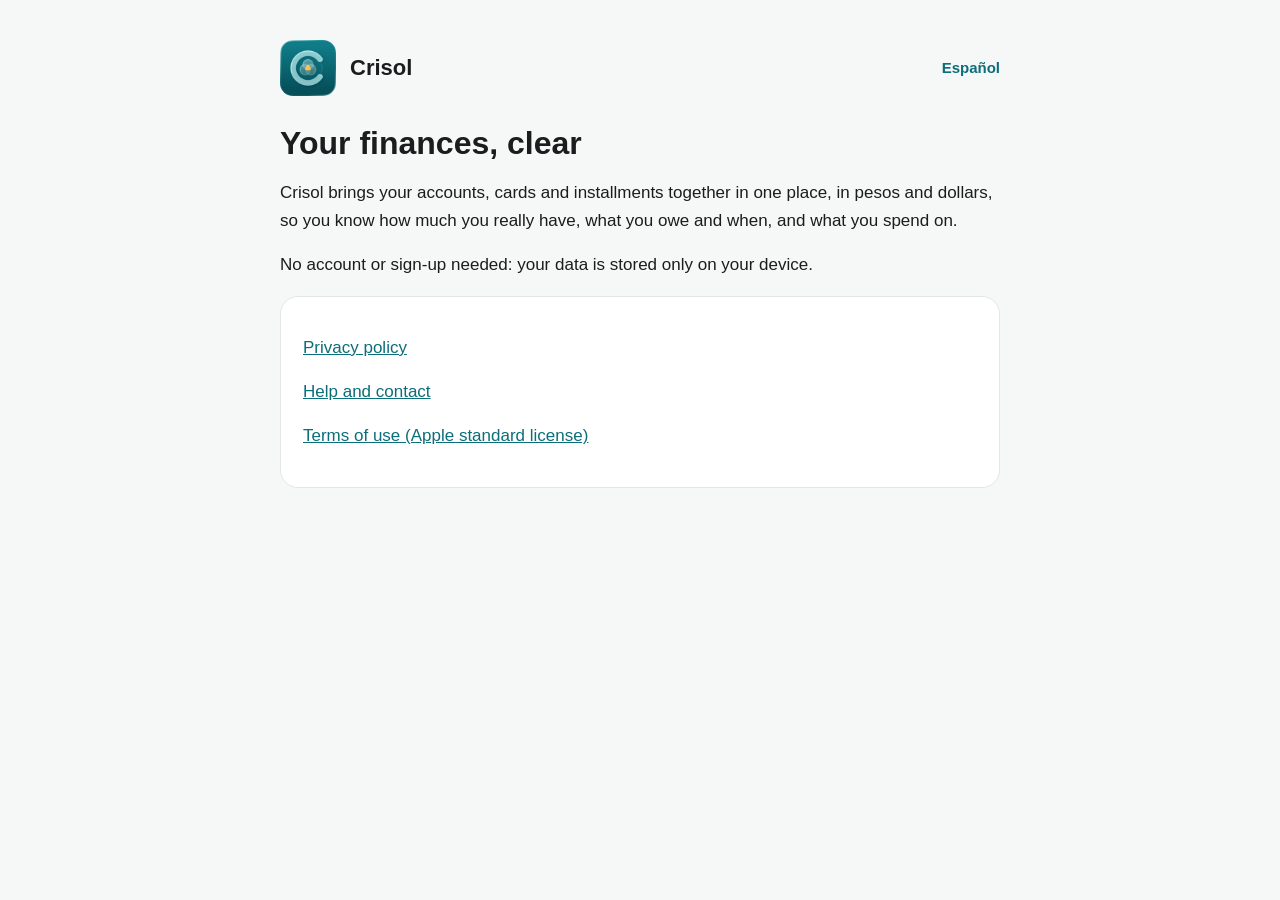
==== en.html @ 665bc2f3 "Versiones en inglés de la política de privacidad, la ayuda y el inicio Co-Authored-By: Claude Opus 5" ====
<!doctype html>
<html lang="en">
<head>
<meta charset="utf-8">
<meta name="viewport" content="width=device-width, initial-scale=1">
<meta name="description" content="Crisol: your accounts, cards and installments in one place, in pesos and dollars.">
<title>Crisol · Personal finances</title>
<link rel="alternate" hreflang="es" href="./">
<link rel="stylesheet" href="estilo.css">
</head>
<body>
<main>
<header><a href="en.html"><img src="icono.png" alt="">Crisol</a><a class="lang" href="./" hreflang="es" lang="es">Español</a></header>
<h1>Your finances, clear</h1>
<p>Crisol brings your accounts, cards and installments together in one place, in pesos and dollars, so you know how much you really have, what you owe and when, and what you spend on.</p>
<p>No account or sign-up needed: your data is stored only on your device.</p>
<div class="card">
<p><a href="privacy.html">Privacy policy</a></p>
<p><a href="support.html">Help and contact</a></p>
<p><a href="https://www.apple.com/legal/internet-services/itunes/dev/stdeula/">Terms of use (Apple standard license)</a></p>
</div>
</main>
</body>
</html>
---- estilo.css ----
:root{--bg:#F6F8F8;--card:#FFFFFF;--text:#1C1C1E;--muted:#5B6166;--accent:#0B6E7A;--line:#E3E7E8}
@media (prefers-color-scheme:dark){:root{--bg:#0E1416;--card:#162024;--text:#F2F2F7;--muted:#A3ABB0;--accent:#7FC4CA;--line:#24323A}}
*{box-sizing:border-box}
body{margin:0;background:var(--bg);color:var(--text);font:17px/1.6 -apple-system,BlinkMacSystemFont,"SF Pro Text","Helvetica Neue",Helvetica,Arial,sans-serif}
main{max-width:760px;margin:0 auto;padding:40px 20px 64px}
header{display:flex;align-items:center;justify-content:space-between;gap:14px;margin-bottom:28px}
header img{width:56px;height:56px;border-radius:13px}
header a{color:inherit;text-decoration:none;font-weight:700;font-size:22px;display:flex;align-items:center;gap:14px}
h1{font-size:32px;line-height:1.2;margin:0 0 8px}
h2{font-size:21px;margin:32px 0 8px}
p,li{color:var(--text)}
.muted{color:var(--muted);font-size:15px}
a{color:var(--accent)}
.card{background:var(--card);border:1px solid var(--line);border-radius:18px;padding:20px 22px;margin:18px 0}
nav{display:flex;gap:18px;flex-wrap:wrap;margin-top:40px;padding-top:20px;border-top:1px solid var(--line);font-size:15px}
header a.lang{font-size:15px;font-weight:600;color:var(--accent)}
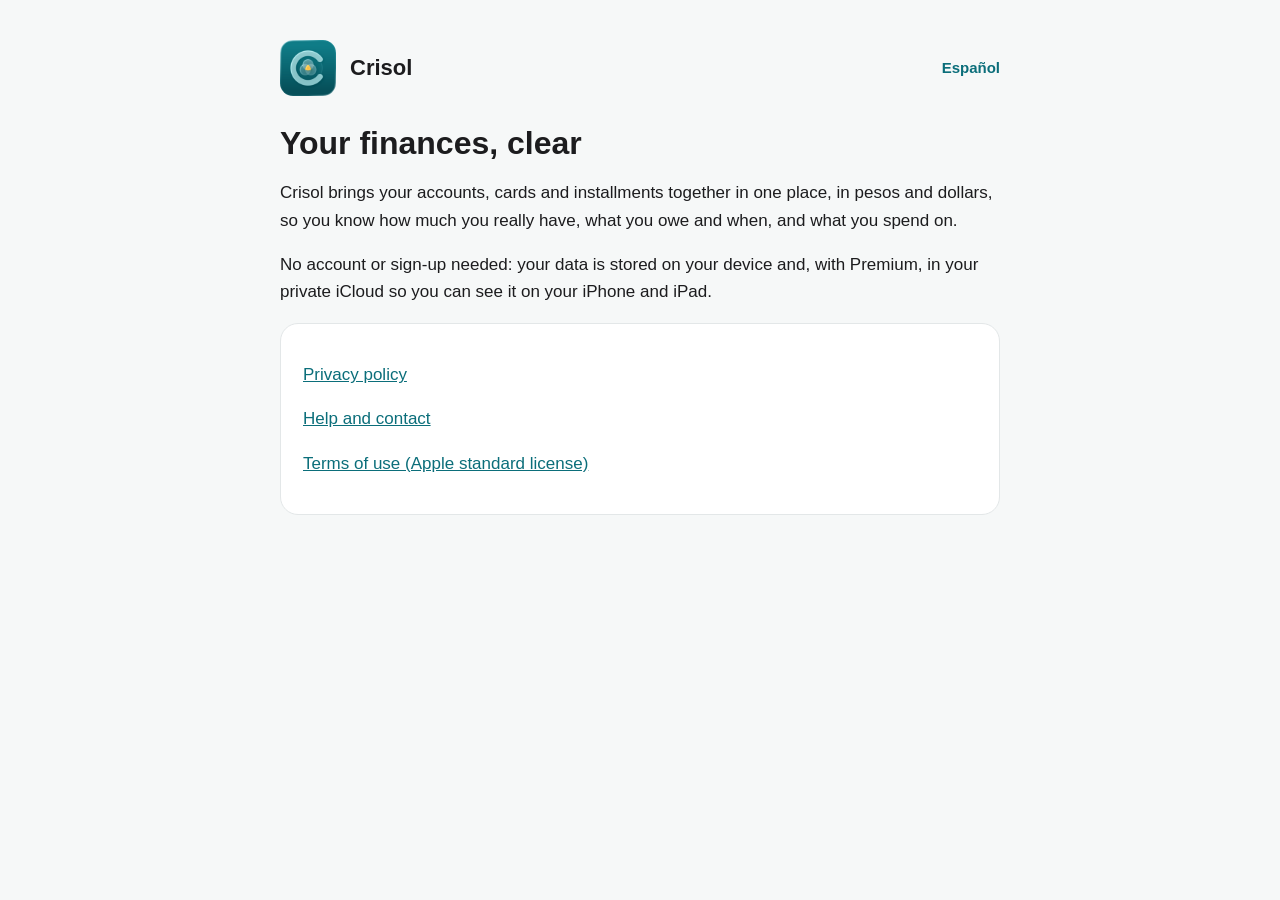
==== commit e23152dc: "Privacidad y soporte para la 1.2: sincronización con iCloud de Premium (sin publicar)" ====
--- a/en.html
+++ b/en.html
@@ -13,7 +13,7 @@
 <header><a href="en.html"><img src="icono.png" alt="">Crisol</a><a class="lang" href="./" hreflang="es" lang="es">Español</a></header>
 <h1>Your finances, clear</h1>
 <p>Crisol brings your accounts, cards and installments together in one place, in pesos and dollars, so you know how much you really have, what you owe and when, and what you spend on.</p>
-<p>No account or sign-up needed: your data is stored only on your device.</p>
+<p>No account or sign-up needed: your data is stored on your device and, with Premium, in your private iCloud so you can see it on your iPhone and iPad.</p>
 <div class="card">
 <p><a href="privacy.html">Privacy policy</a></p>
 <p><a href="support.html">Help and contact</a></p>
